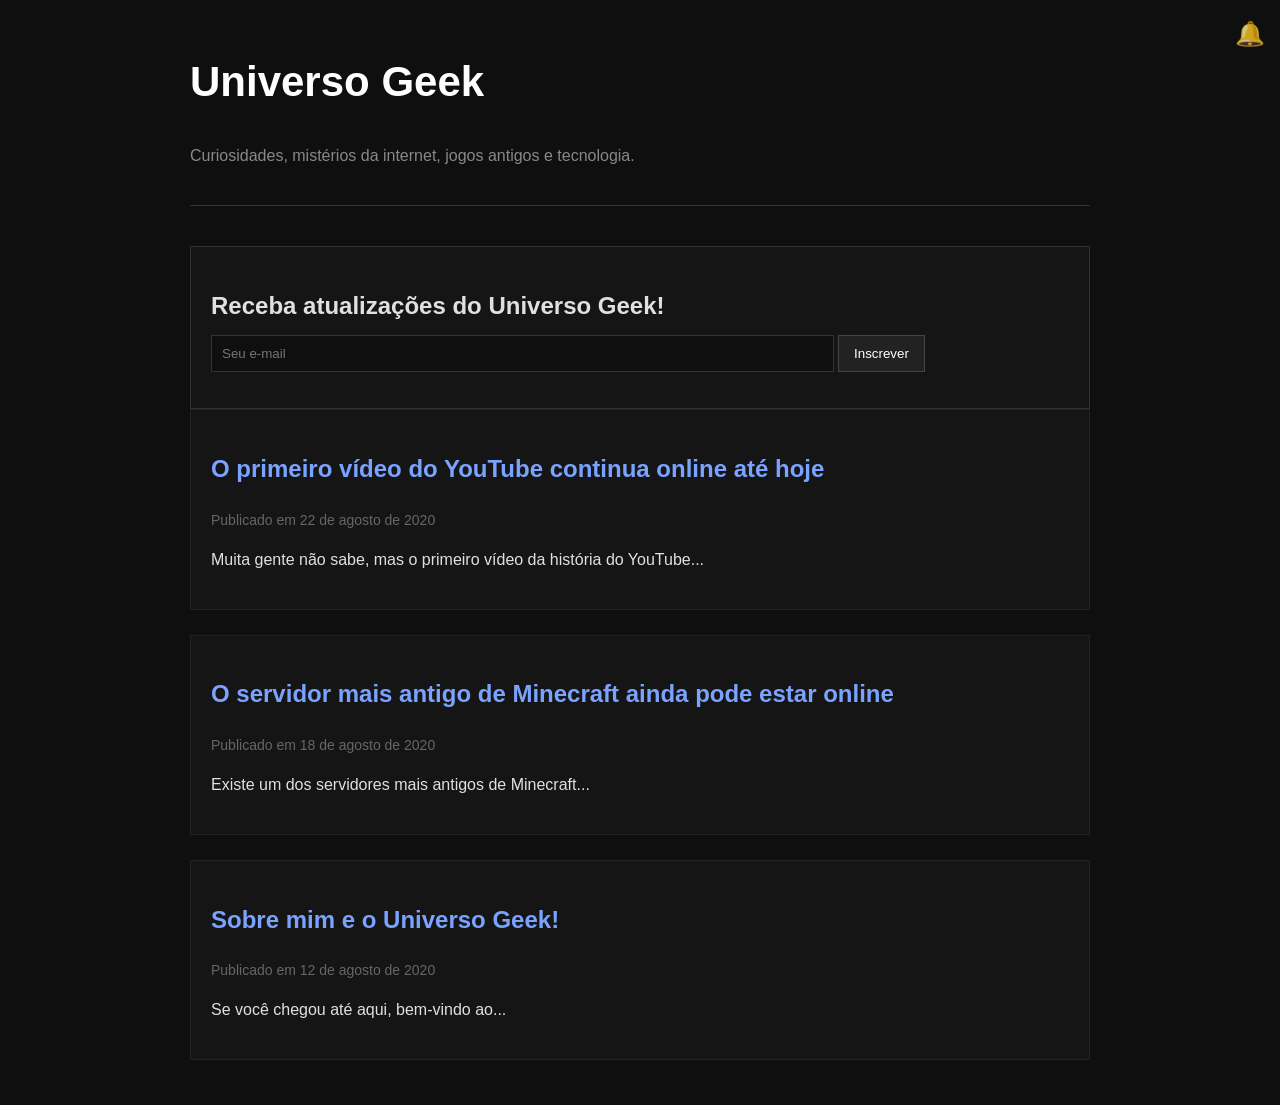
==== universo-geek-blog/index.html @ f70e0956 "Add files via upload" ====
<!DOCTYPE html>
<html lang="pt-BR">
<head>
  <meta charset="UTF-8">
  <meta name="viewport" content="width=device-width, initial-scale=1.0">
  <title>Universo Geek</title>

  <link rel="stylesheet" href="style.css">
</head>
<body>

  <div class="notificacao-sino" onclick="clicarSino()">
  🔔
</div>

  <header>
    <h1>Universo Geek</h1>

    <p class="descricao">
      Curiosidades, mistérios da internet, jogos antigos e tecnologia.
    </p>
  </header>

<div class="newsletter">
  <h2>Receba atualizações do Universo Geek!</h2>

  <input type="email" id="emailInput" placeholder="Seu e-mail">

  <button onclick="enviarNewsletter()">Inscrever</button>

  <p id="newsletterStatus"></p>
</div>

  <main>

    <div class="post-preview">
      <h2>
        <a href="posts/youtube.html">
          O primeiro vídeo do YouTube continua online até hoje
        </a>
      </h2>

      <p class="data">
        Publicado em 22 de agosto de 2020
      </p>

      <p>
        Muita gente não sabe, mas o primeiro vídeo da história do YouTube...
      </p>
    </div>

    <div class="post-preview">
      <h2>
        <a href="posts/minecraft.html">
          O servidor mais antigo de Minecraft ainda pode estar online
        </a>
      </h2>

      <p class="data">
        Publicado em 18 de agosto de 2020
      </p>

      <p>
        Existe um dos servidores mais antigos de Minecraft...
      </p>
    </div>

      <div class="post-preview">
      <h2>
        <a href="posts/primeiro.html">
          Sobre mim e o Universo Geek!
        </a>
      </h2>

      <p class="data">
        Publicado em 12 de agosto de 2020
      </p>

      <p>
        Se você chegou até aqui, bem-vindo ao...
      </p>
    </div>

  </main>

</body>
</html>

<script>
function enviarNewsletter(){
    const input = document.getElementById("emailInput");
    const status = document.getElementById("newsletterStatus");

    if(input.value.trim() === ""){
        status.innerText = "Insira um e-mail válido.";
        return;
    }

    // simula envio
    status.innerText = "Registrado com sucesso.";

    // apaga o texto depois
    setTimeout(() => {
        input.value = "";
        status.innerText = "";
    }, 2000);
}
</script>

<script>
function clicarSino(){
    alert("Sem novas notificações.");
}
</script>
---- universo-geek-blog/style.css ----
body{
    background-color:#0f0f0f;
    color:#e0e0e0;

    font-family:Arial, Helvetica, sans-serif;

    max-width:900px;

    margin:auto;

    padding:20px;

    line-height:1.6;
}

header{
    border-bottom:1px solid #333;

    margin-bottom:40px;

    padding-bottom:20px;
}

h1{
    font-size:42px;

    color:white;
}

.descricao{
    color:#888;
}

.post-preview{
    border:1px solid #222;

    padding:20px;

    margin-bottom:25px;

    background:#151515;
}

.post-preview:hover{
    border-color:#555;
}

a{
    color:#7aa2ff;

    text-decoration:none;
}

a:hover{
    text-decoration:underline;
}

.data{
    color:#666;

    font-size:14px;
}
.comentario{
    border-top:1px solid #333;

    padding:15px 0;
}

.comentario strong{
    color:#7aa2ff;
}

.comentario .hora{
    color:#666;

    font-size:13px;
}
.resposta{
    margin-left:40px;

    margin-top:15px;

    padding-left:15px;

    border-left:2px solid #333;
}
.comentarios-bloqueados{
    background-color:#1a1a1a;
    border:1px solid #333;

    color:#aaa;

    padding:15px;

    margin-top:30px;
    margin-bottom:15px;

    text-align:center;

    font-size:14px;

    letter-spacing:1px;
}
.newsletter{
    background:#151515;
    border:1px solid #333;

    padding:20px;
    margin-top:40px;
}

.newsletter h2{
    margin-bottom:10px;
}

.newsletter input{
    width:70%;

    padding:10px;

    border:1px solid #333;

    background:#0f0f0f;
    color:#fff;
}

.newsletter button{
    padding:10px 15px;

    background:#222;
    color:#fff;

    border:1px solid #444;

    cursor:pointer;
}

.newsletter button:hover{
    background:#333;
}
.notificacao-sino{
    position:fixed;

    top:15px;
    right:15px;

    font-size:24px;

    cursor:pointer;

    opacity:0.8;
}

.notificacao-sino:hover{
    opacity:1;
}
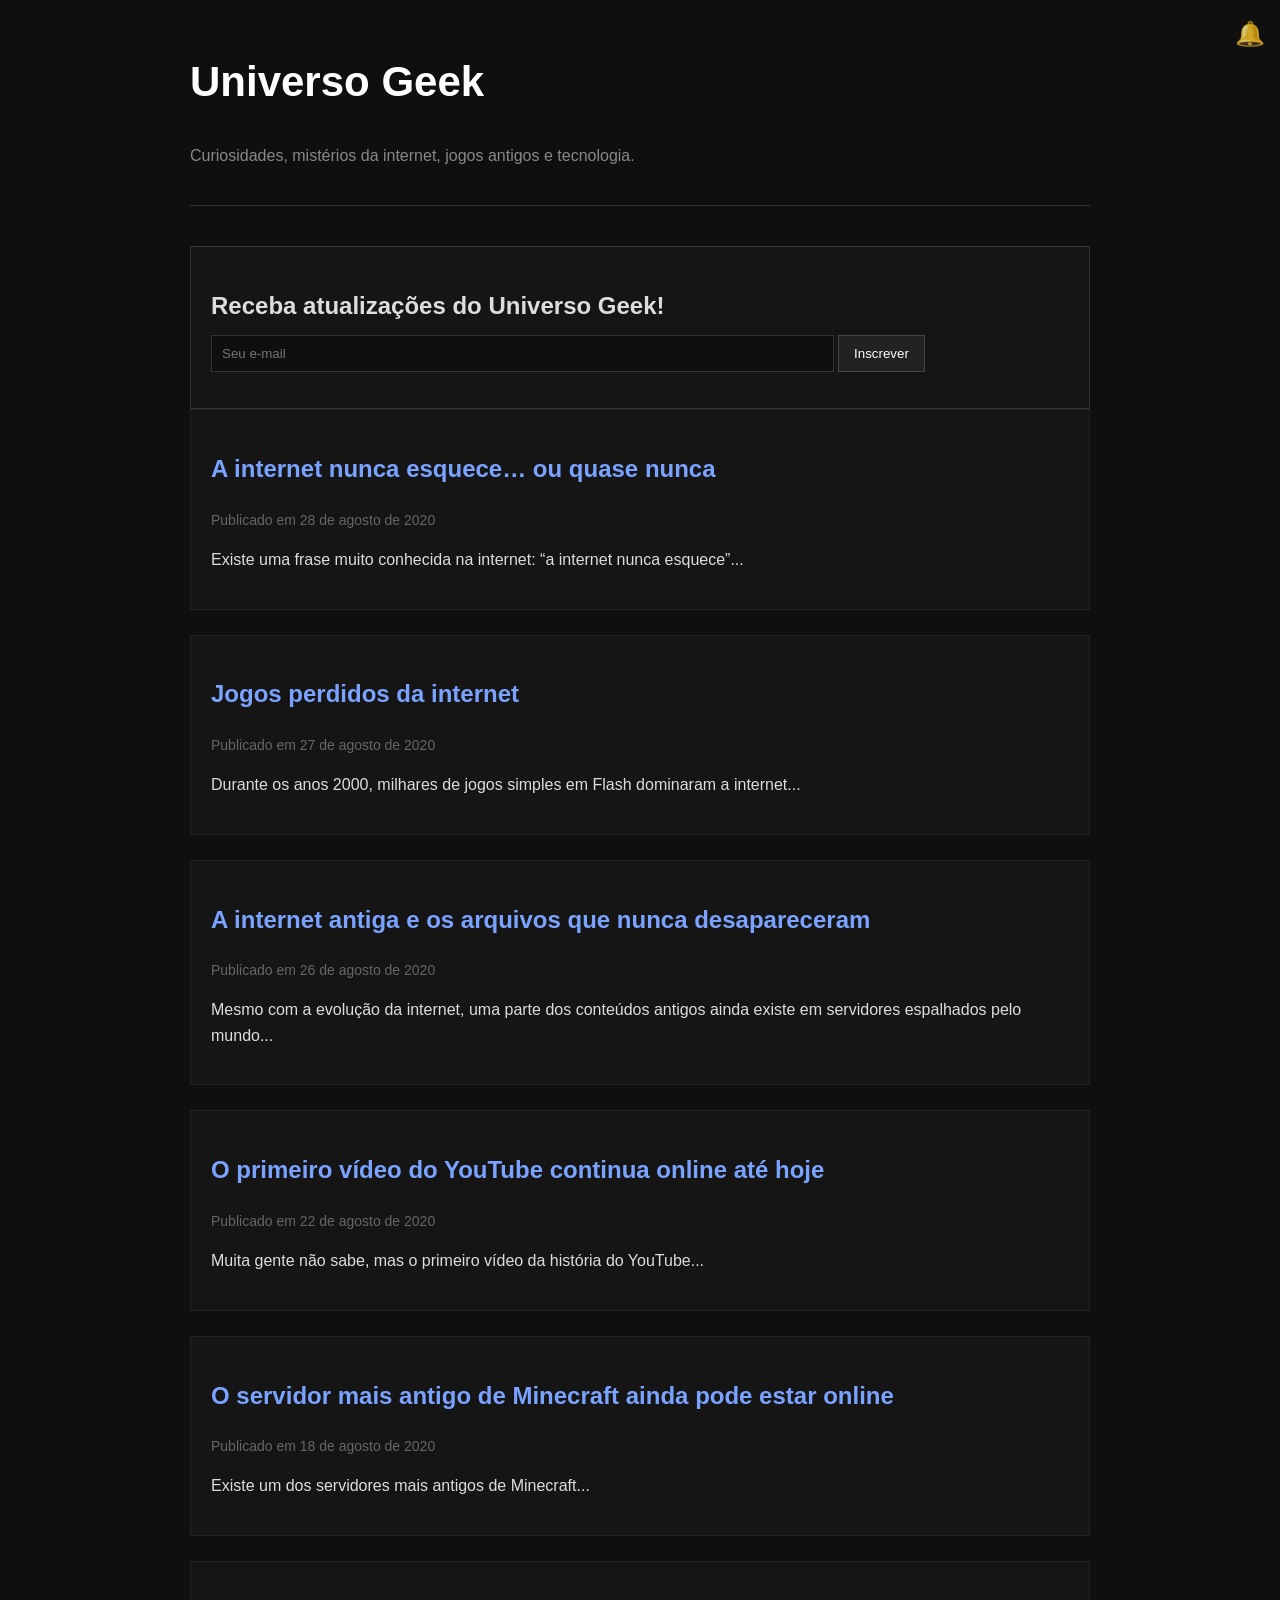
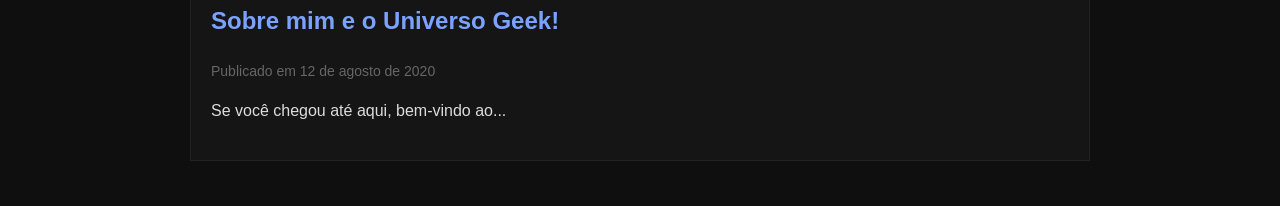
==== commit 68ce3934: "Add files via upload" ====
--- a/universo-geek-blog/index.html
+++ b/universo-geek-blog/index.html
@@ -13,6 +13,8 @@
   🔔
 </div>
 
+<div id="notificacao" class="notificacao"></div>
+
   <header>
     <h1>Universo Geek</h1>
 
@@ -31,80 +33,168 @@
   <p id="newsletterStatus"></p>
 </div>
 
-  <main>
+<main>
+
 
     <div class="post-preview">
-      <h2>
-        <a href="posts/youtube.html">
-          O primeiro vídeo do YouTube continua online até hoje
-        </a>
-      </h2>
-
-      <p class="data">
-        Publicado em 22 de agosto de 2020
-      </p>
-
-      <p>
-        Muita gente não sabe, mas o primeiro vídeo da história do YouTube...
-      </p>
-    </div>
-
-    <div class="post-preview">
-      <h2>
-        <a href="posts/minecraft.html">
-          O servidor mais antigo de Minecraft ainda pode estar online
-        </a>
-      </h2>
-
-      <p class="data">
-        Publicado em 18 de agosto de 2020
-      </p>
-
-      <p>
-        Existe um dos servidores mais antigos de Minecraft...
-      </p>
-    </div>
-
-      <div class="post-preview">
-      <h2>
-        <a href="posts/primeiro.html">
-          Sobre mim e o Universo Geek!
-        </a>
-      </h2>
-
-      <p class="data">
-        Publicado em 12 de agosto de 2020
-      </p>
-
-      <p>
-        Se você chegou até aqui, bem-vindo ao...
-      </p>
-    </div>
-
-  </main>
-
+
+    <h2>
+      <a href="posts/internet-esquece.html">
+        A internet nunca esquece… ou quase nunca
+      </a>
+    </h2>
+
+    <p class="data">
+      Publicado em 28 de agosto de 2020
+    </p>
+
+    <p>
+      Existe uma frase muito conhecida na internet: “a internet nunca esquece”...
+    </p>
+
+  </div>
+   
+  <div class="post-preview">
+
+    <h2>
+      <a href="posts/jogos-flash.html">
+        Jogos perdidos da internet
+      </a>
+    </h2>
+
+    <p class="data">
+      Publicado em 27 de agosto de 2020
+    </p>
+
+    <p>
+      Durante os anos 2000, milhares de jogos simples em Flash dominaram a internet...
+    </p>
+
+  </div>
+
+  <div class="post-preview">
+
+    <h2>
+      <a href="posts/internet.html">
+        A internet antiga e os arquivos que nunca desapareceram
+      </a>
+    </h2>
+
+    <p class="data">
+      Publicado em 26 de agosto de 2020
+    </p>
+
+    <p>
+      Mesmo com a evolução da internet, uma parte dos conteúdos antigos ainda existe em servidores espalhados pelo mundo...
+    </p>
+
+  </div>
+
+
+  <div class="post-preview">
+
+    <h2>
+      <a href="posts/youtube.html">
+        O primeiro vídeo do YouTube continua online até hoje
+      </a>
+    </h2>
+
+    <p class="data">
+      Publicado em 22 de agosto de 2020
+    </p>
+
+    <p>
+      Muita gente não sabe, mas o primeiro vídeo da história do YouTube...
+    </p>
+
+  </div>
+
+
+  <div class="post-preview">
+
+    <h2>
+      <a href="posts/minecraft.html">
+        O servidor mais antigo de Minecraft ainda pode estar online
+      </a>
+    </h2>
+
+    <p class="data">
+      Publicado em 18 de agosto de 2020
+    </p>
+
+    <p>
+      Existe um dos servidores mais antigos de Minecraft...
+    </p>
+
+  </div>
+
+
+  <div class="post-preview">
+
+    <h2>
+      <a href="posts/sobre.html">
+        Sobre mim e o Universo Geek!
+      </a>
+    </h2>
+
+    <p class="data">
+      Publicado em 12 de agosto de 2020
+    </p>
+
+    <p>
+      Se você chegou até aqui, bem-vindo ao...
+    </p>
+
+  </div>
+
+</main>
 </body>
 </html>
 
 <script>
+
+let tentativasNewsletter = parseInt(localStorage.getItem("newsletter_tentativas")) || 0;
+
 function enviarNewsletter(){
+
     const input = document.getElementById("emailInput");
-    const status = document.getElementById("newsletterStatus");
 
     if(input.value.trim() === ""){
-        status.innerText = "Insira um e-mail válido.";
         return;
     }
 
-    // simula envio
-    status.innerText = "Registrado com sucesso.";
-
-    // apaga o texto depois
+    tentativasNewsletter++;
+    localStorage.setItem("newsletter_tentativas", tentativasNewsletter);
+
+    input.value = "";
+
+    if(tentativasNewsletter === 5){
+        mostrarNotificacaoSecreta();
+    }
+}
+
+function mostrarNotificacaoSecreta(){
+
+    const notif = document.getElementById("notificacao");
+
+    const mensagemBinaria = `
+01010000 01000100 01000110
+01110010 01100101 01100111 01101001 01110011 01110100 01110010 01101111
+`;
+
+    notif.style.display = "block";
+
+    notif.innerHTML = `
+        <strong>NOTIFICAÇÃO DO SISTEMA</strong><br><br>
+        ${mensagemBinaria}<br><br>
+        <span>registro.pdf</span>
+    `;
+
     setTimeout(() => {
-        input.value = "";
-        status.innerText = "";
-    }, 2000);
+        notif.style.display = "none";
+    }, 15000);
 }
+
 </script>
 
 <script>
--- a/universo-geek-blog/style.css
+++ b/universo-geek-blog/style.css
@@ -153,4 +153,33 @@
 
 .notificacao-sino:hover{
     opacity:1;
+}
+.autor-universo{
+    color:#ff3b3b !important;
+    font-weight:bold;
+}
+body{
+    background:#0f0f0f;
+    color:#ddd;
+    font-family:Arial, sans-serif;
+    padding:20px;
+}
+
+.assinatura{
+    margin-top:30px;
+    color:#888;
+    font-style:italic;
+}
+.notificacao{
+    position: fixed;
+    bottom: 20px;
+    right: 20px;
+    background: #111;
+    color: #00ff99;
+    padding: 15px;
+    border: 1px solid #00ff99;
+    font-family: monospace;
+    max-width: 300px;
+    display: none;
+    z-index: 9999;
 }
